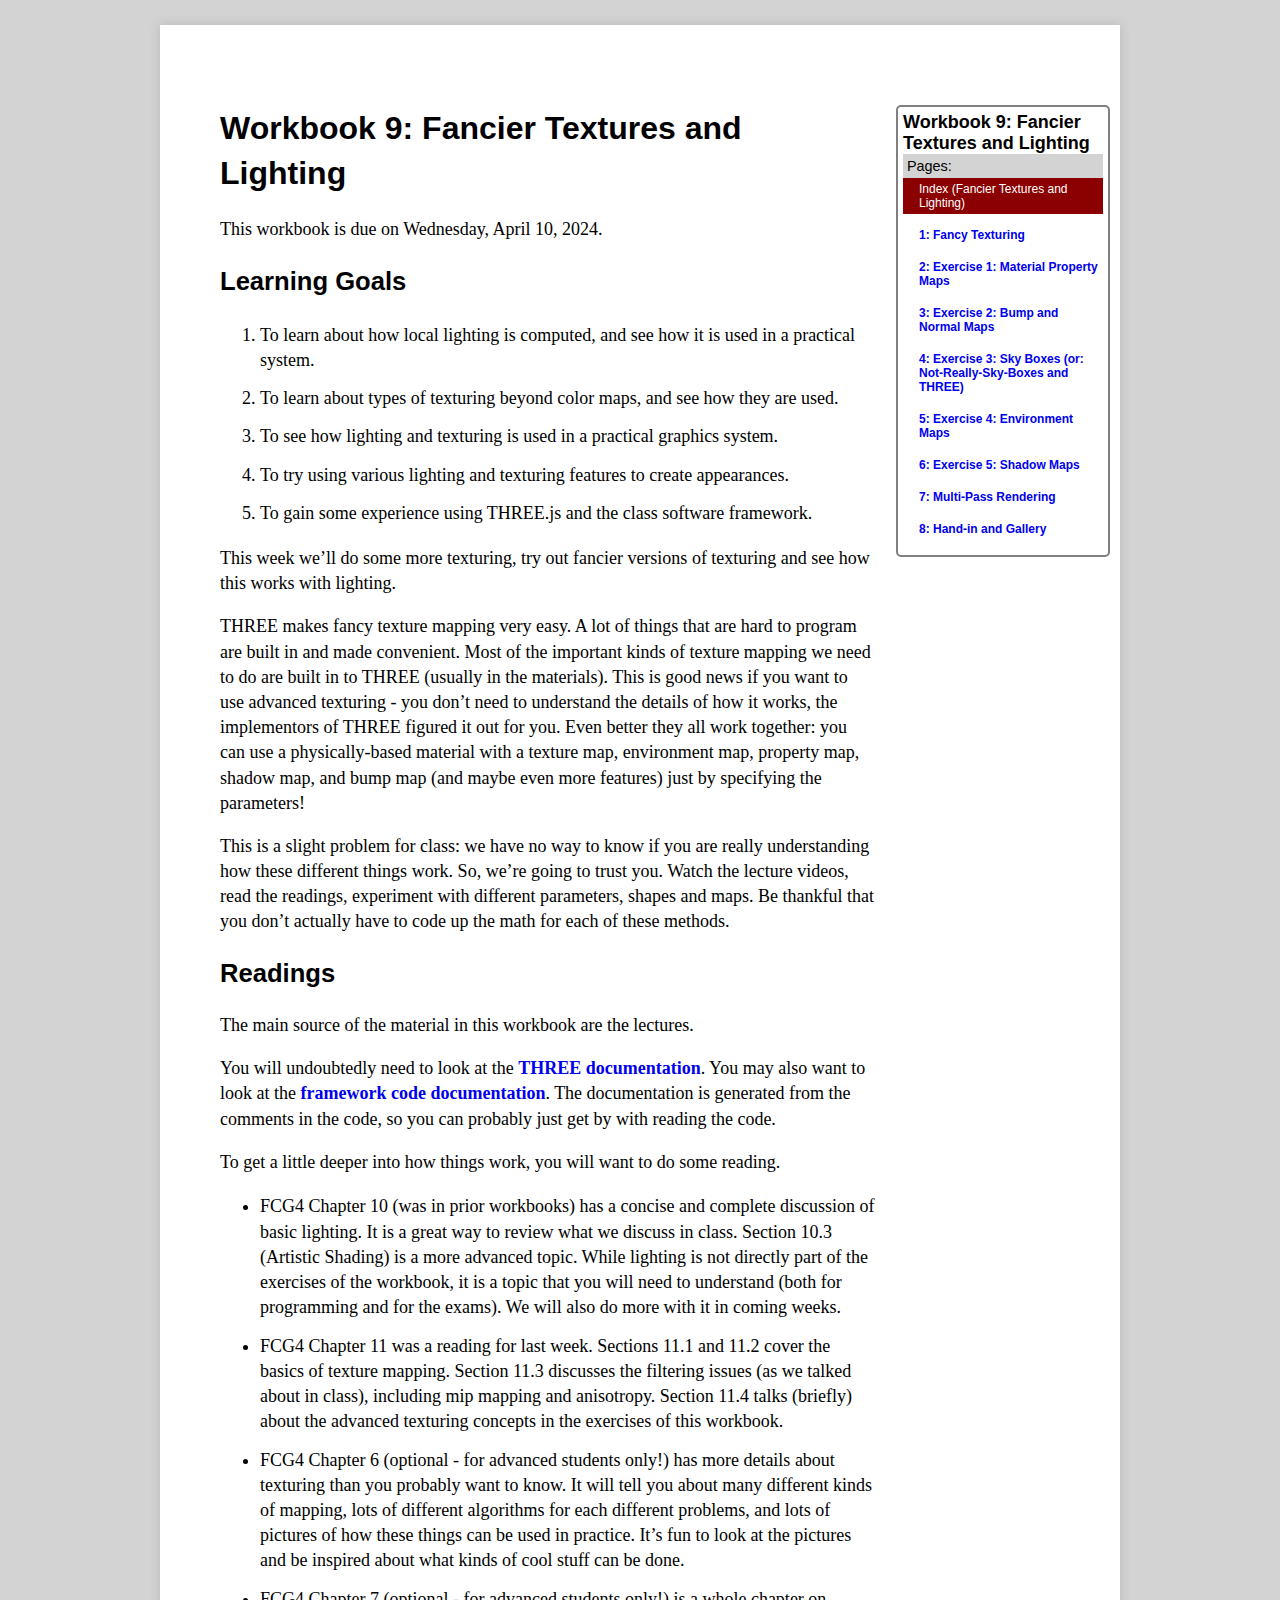
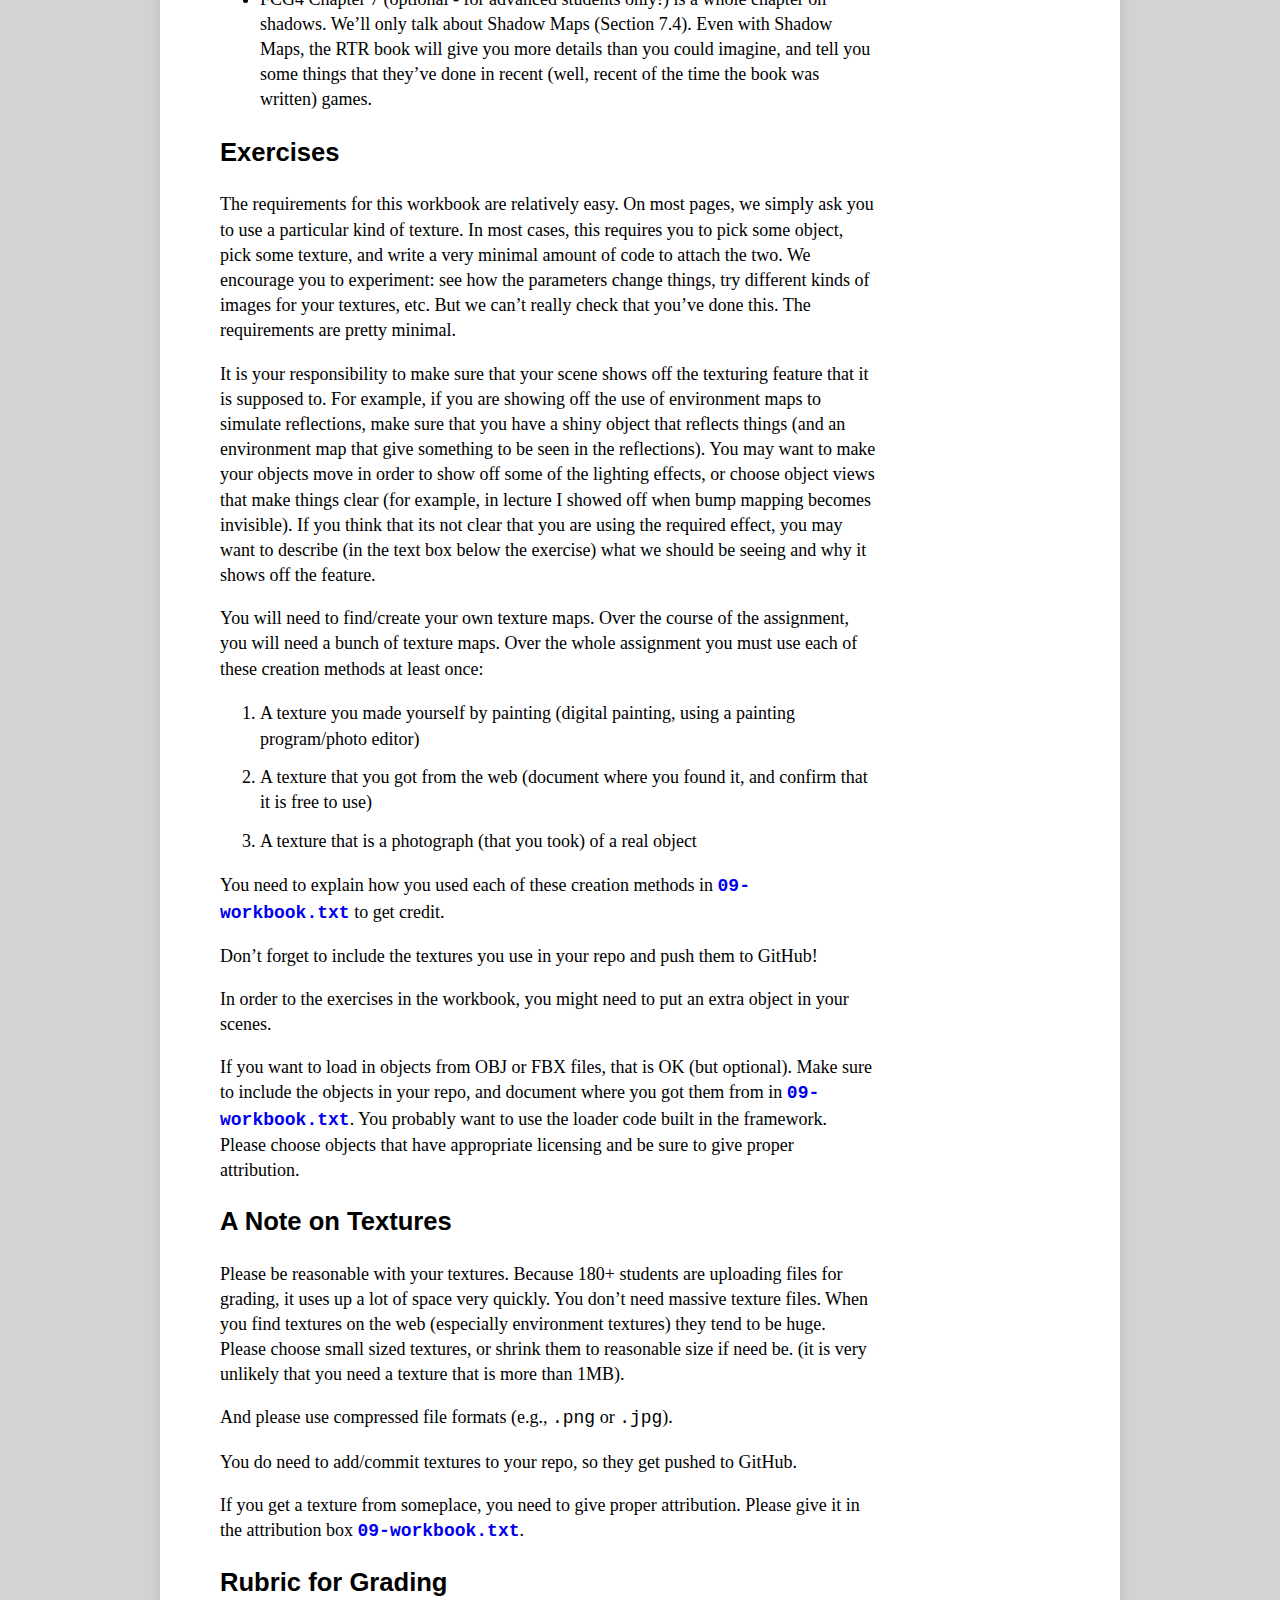
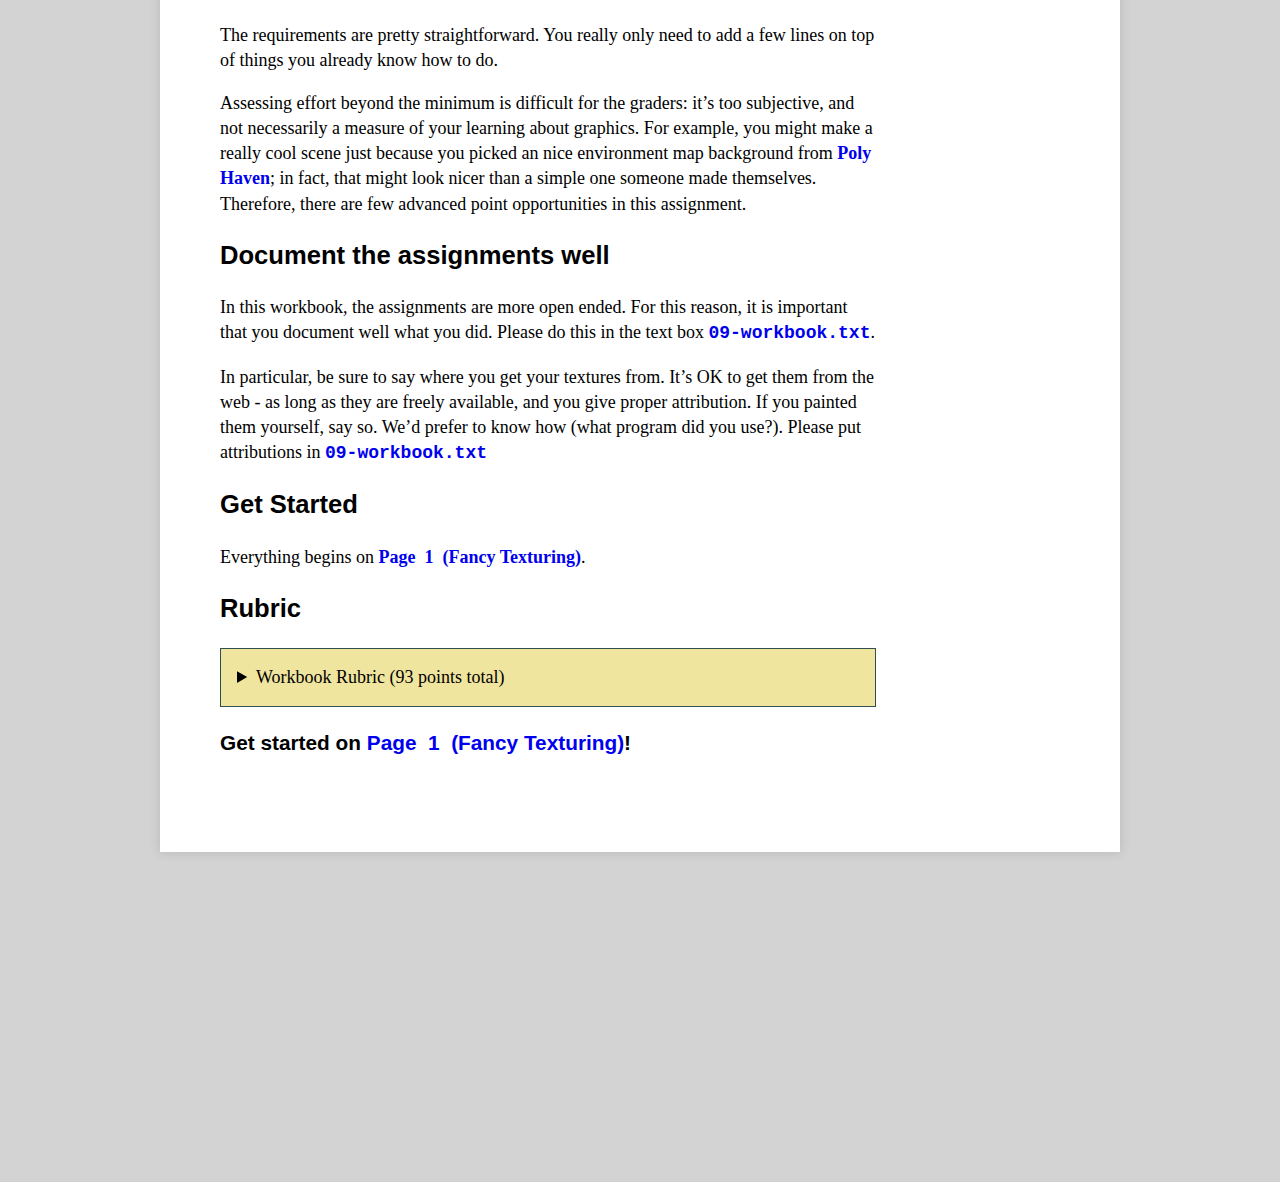
==== index.html @ 1b03b310 "Add files via upload" ====
<!DOCTYPE html>
<html>
    
<!-- CS559 Workbook Pages - page content &copy; 2021, Michael Gleicher -->
<!-- This page is part of a Workbook developed for the 
    CS559 Computer Graphics Class at the University of Wisconsin
    https://graphics.cs.wisc.edu/Courses/559-sp2021/ -->
    <head>
	<meta name="generator" content="Hugo 0.121.1">
        <meta charset="UTF-8">
        <link rel="stylesheet" href="./css/workbook.css">
        <script src="./js/resizeIFrames.js"></script>
    </head>
    <body>
        <div class="container container--outer"><div class="maincolumn">


<main class="main list" role="main">
	<header class="main__header">
		<h1 class="main__title">Workbook 9: Fancier Textures and Lighting</h1>
	</header>
	<div class="content main__content clearfix">
        

        <p>This workbook is due on Wednesday, April 10, 2024.</p>
<h2>Learning Goals</h2>
<ol>
    <li>To learn about how local lighting is computed, and see how it is used in a practical system.</li>
    <li>To learn about types of texturing beyond color maps, and see how they are used.</li>
    <li>To see how lighting and texturing is used in a practical graphics system.</li>
    <li>To try using various lighting and texturing features to create appearances.</li>
    <li>To gain some experience using THREE.js and the class software framework.</li>
</ol>

            <p>This week we&rsquo;ll do some more texturing, try out fancier versions of texturing and see how this works with lighting.</p>
<p>THREE makes fancy texture mapping very easy. A lot of things that are hard to program are built in and made convenient. Most of the important kinds of texture mapping we need to do are built in to THREE (usually in the materials). This is good news if you want to use advanced texturing - you don&rsquo;t need to understand the details of how it works, the implementors of THREE figured it out for you. Even better they all work together: you can use a physically-based material with a texture map, environment map, property map, shadow map, and bump map (and maybe even more features) just by specifying the parameters!</p>
<p>This is a slight problem for class: we have no way to know if you are really understanding how these different things work. So, we&rsquo;re going to trust you. Watch the lecture videos, read the readings, experiment with different parameters, shapes and maps. Be thankful that you don&rsquo;t actually have to code up the math for each of these methods.</p>
<h2 id="readings">Readings</h2>
<p>The main source of the material in this workbook are the lectures.</p>
<p>You will undoubtedly need to look at the <a href="https://threejs.org/docs" target="_blank">THREE documentation</a>. You may also want to look at the <a href="https://cs559.github.io/CS559-Framework23/" target="_blank">framework code documentation</a>. The documentation is generated from the comments in the code, so you can probably just get by with reading the code.</p>
<p>To get a little deeper into how things work, you will want to do some reading.</p>
<ul>
<li>FCG4 Chapter 10 (was in prior workbooks) has a concise and complete discussion of basic lighting. It is a great way to review what we discuss in class. Section 10.3 (Artistic Shading) is a more advanced topic. While lighting is not directly part of the exercises of the workbook, it is a topic that you will need to understand (both for programming and for the exams). We will also do more with it in coming weeks.</li>
<li>FCG4 Chapter 11 was a reading for last week. Sections 11.1 and 11.2 cover the basics of texture mapping. Section 11.3 discusses the filtering issues (as we talked about in class), including mip mapping and anisotropy. Section 11.4 talks (briefly) about the advanced texturing concepts in the exercises of this workbook.</li>
<li>FCG4 Chapter 6 (optional - for advanced students only!) has more details about texturing than you probably want to know. It will tell you about many different kinds of mapping, lots of different algorithms for each different problems, and lots of pictures of how these things can be used in practice. It&rsquo;s fun to look at the pictures and be inspired about what kinds of cool stuff can be done.</li>
<li>FCG4 Chapter 7 (optional - for advanced students only!) is a whole chapter on shadows. We&rsquo;ll only talk about Shadow Maps (Section 7.4). Even with Shadow Maps, the RTR book will give you more details than you could imagine, and tell you some things that they&rsquo;ve done in recent (well, recent of the time the book was written) games.</li>
</ul>
<h2 id="exercises">Exercises</h2>
<p>The requirements for this workbook are relatively easy. On most pages, we simply ask you to use a particular kind of texture. In most cases, this requires you to pick some object, pick some texture, and write a very minimal amount of code to attach the two. We encourage you to experiment: see how the parameters change things, try different kinds of images for your textures, etc. But we can&rsquo;t really check that you&rsquo;ve done this. The requirements are pretty minimal.</p>
<p>It is your responsibility to make sure that your scene shows off the texturing feature that it is supposed to. For example, if you are showing off the use of environment maps to simulate reflections, make sure that you have a shiny object that reflects things (and an environment map that give something to be seen in the reflections). You may want to make your objects move in order to show off some of the lighting effects, or choose object views that make things clear (for example, in lecture I showed off when bump mapping becomes invisible). If you think that its not clear that you are using the required effect, you may want to describe (in the text box below the exercise) what we should be seeing and why it shows off the feature.</p>
<p>You will need to find/create your own texture maps. Over the course of the assignment, you will need a bunch of texture maps. Over the whole assignment you must use each of these creation methods at least once:</p>
<ol>
<li>A texture you made yourself by painting (digital painting, using a painting program/photo editor)</li>
<li>A texture that you got from the web (document where you found it, and confirm that it is free to use)</li>
<li>A texture that is a photograph (that you took) of a real object</li>
</ol>
<p>You need to explain how you used each of these creation methods in 
    <a href="./for_students/09-workbook.txt" class="for_students">09-workbook.txt</a> to get credit.</p>
<p>Don&rsquo;t forget to include the textures you use in your repo and push them to GitHub!</p>
<p>In order to the exercises in the workbook, you might need to put an extra object in your scenes.</p>
<p>If you want to load in objects from OBJ or FBX files, that is OK (but optional). Make sure to include the objects in your repo, and document where you got them from in 
    <a href="./for_students/09-workbook.txt" class="for_students">09-workbook.txt</a>. You probably want to use the loader code built in the framework. Please choose objects that have appropriate licensing and be sure to give proper attribution.</p>
<h2 id="a-note-on-textures">A Note on Textures</h2>
<p>Please be reasonable with your textures. Because 180+ students are uploading files for grading, it uses up a lot of space very quickly. You don&rsquo;t need massive texture files. When you find textures on the web (especially environment textures) they tend to be huge. Please choose small sized textures, or shrink them to reasonable size if need be. (it is very unlikely that you need a texture that is more than 1MB).</p>
<p>And please use compressed file formats (e.g., <code>.png</code> or <code>.jpg</code>).</p>
<p>You do need to add/commit textures to your repo, so they get pushed to GitHub.</p>
<p>If you get a texture from someplace, you need to give proper attribution. Please give it in the attribution box 
    <a href="./for_students/09-workbook.txt" class="for_students">09-workbook.txt</a>.</p>
<h2 id="rubric-for-grading">Rubric for Grading</h2>
<p>The requirements are pretty straightforward. You really only need to add a few lines on top of things you already know how to do.</p>
<p>Assessing effort beyond the minimum is difficult for the graders: it&rsquo;s too subjective, and not necessarily a measure of your learning about graphics. For example, you might make a really cool scene just because you picked an nice environment map background from <a href="https://polyhaven.com/" target="_blank">Poly Haven</a>; in fact, that might look nicer than a simple one someone made themselves. Therefore, there are few advanced point opportunities in this assignment.</p>
<h2 id="document-the-assignments-well">Document the assignments well</h2>
<p>In this workbook, the assignments are more open ended.
For this reason, it is important that you document well what you did.
Please do this in the text box 
    <a href="./for_students/09-workbook.txt" class="for_students">09-workbook.txt</a>.</p>
<p>In particular, be sure to say where you get your textures from. It&rsquo;s OK to get them from the web - as long as they are freely available, and you give proper attribution. If you painted them yourself, say so. We&rsquo;d prefer to know how (what program did you use?). Please put attributions in 
    <a href="./for_students/09-workbook.txt" class="for_students">09-workbook.txt</a></p>
<h2 id="get-started">Get Started</h2>
<p>Everything begins on <a href="./docs/1/">Page &nbsp;1&nbsp; (Fancy Texturing)</a>.</p>

        
        <h2>Rubric</h2>
            
<div class="page-rubric-container">
<details class="page__rubric">
<summary>Workbook Rubric (93 points total)</summary>
<br/>
<div class="page-rubric-grid">
        <div class="page-rubric-grid-header rubric-box-regular">Points (87):</div><div class="page-rubric-grid-box rubric-box-regular"></div>
            <div class="page-rubric-grid-points rubric-box-regular">20 pt</div>
            <div class="page-rubric-grid-desc rubric-box-regular">correct WB9 Canvas Assignment submission</div><div class="page-rubric-grid-box rubric-box-regular"></div>
            <div class="page-rubric-grid-points rubric-box-regular">20 pt</div>
            <div class="page-rubric-grid-desc rubric-box-regular">correct WB9G Canvas Assignment submission on time</div><div class="page-rubric-grid-box rubric-box-regular"></div>
            <div class="page-rubric-grid-points rubric-box-regular">2 pt</div>
            <div class="page-rubric-grid-desc rubric-box-regular">(at least one) texture you made by painting (described in the readme)</div><div class="page-rubric-grid-box rubric-box-regular"></div>
            <div class="page-rubric-grid-points rubric-box-regular">2 pt</div>
            <div class="page-rubric-grid-desc rubric-box-regular">(at least one) texture you found on the web (described in readme with proper attribution)</div><div class="page-rubric-grid-box rubric-box-regular"></div>
            <div class="page-rubric-grid-points rubric-box-regular">2 pt</div>
            <div class="page-rubric-grid-desc rubric-box-regular">(at least one) a texture you made by taking a picture (described in the readme)</div><div class="page-rubric-grid-box rubric-box-regular">Box 09-01-01</div>
            <div class="page-rubric-grid-points rubric-box-regular">3 pt</div>
            <div class="page-rubric-grid-desc rubric-box-regular">identifyable as a real object</div><div class="page-rubric-grid-box rubric-box-regular">Box 09-01-01</div>
            <div class="page-rubric-grid-points rubric-box-regular">3 pt</div>
            <div class="page-rubric-grid-desc rubric-box-regular">texture makes it look like a real object</div><div class="page-rubric-grid-box rubric-box-regular">Box 09-02-01</div>
            <div class="page-rubric-grid-points rubric-box-regular">2 pt</div>
            <div class="page-rubric-grid-desc rubric-box-regular">an appropriate scene (objects, lighting, …)</div><div class="page-rubric-grid-box rubric-box-regular">Box 09-02-01</div>
            <div class="page-rubric-grid-points rubric-box-regular">2 pt</div>
            <div class="page-rubric-grid-desc rubric-box-regular">clear use of mat prop map</div><div class="page-rubric-grid-box rubric-box-regular">Box 09-02-01</div>
            <div class="page-rubric-grid-points rubric-box-regular">2 pt</div>
            <div class="page-rubric-grid-desc rubric-box-regular">material map use explained</div><div class="page-rubric-grid-box rubric-box-regular">Box 09-03-01</div>
            <div class="page-rubric-grid-points rubric-box-regular">1 pt</div>
            <div class="page-rubric-grid-desc rubric-box-regular">appropriate scene (objects and lighting)</div><div class="page-rubric-grid-box rubric-box-regular">Box 09-03-01</div>
            <div class="page-rubric-grid-points rubric-box-regular">1 pt</div>
            <div class="page-rubric-grid-desc rubric-box-regular">bump map object looks “bump mappy”</div><div class="page-rubric-grid-box rubric-box-regular">Box 09-03-01</div>
            <div class="page-rubric-grid-points rubric-box-regular">1 pt</div>
            <div class="page-rubric-grid-desc rubric-box-regular">confirm bump map is a bump map (1 channel)</div><div class="page-rubric-grid-box rubric-box-regular">Box 09-03-01</div>
            <div class="page-rubric-grid-points rubric-box-regular">1 pt</div>
            <div class="page-rubric-grid-desc rubric-box-regular">normal map object looks “normal mappy”</div><div class="page-rubric-grid-box rubric-box-regular">Box 09-03-01</div>
            <div class="page-rubric-grid-points rubric-box-regular">1 pt</div>
            <div class="page-rubric-grid-desc rubric-box-regular">confirm normal map is a normal map (3 channels)</div><div class="page-rubric-grid-box rubric-box-regular">Box 09-03-01</div>
            <div class="page-rubric-grid-points rubric-box-regular">1 pt</div>
            <div class="page-rubric-grid-desc rubric-box-regular">explaination of how we can see the effects</div><div class="page-rubric-grid-box rubric-box-regular">Box 09-04-01</div>
            <div class="page-rubric-grid-points rubric-box-regular">3 pt</div>
            <div class="page-rubric-grid-desc rubric-box-regular">both 4-1 and 4-2 look like a skybox</div><div class="page-rubric-grid-box rubric-box-regular">Box 09-04-01</div>
            <div class="page-rubric-grid-points rubric-box-regular">2 pt</div>
            <div class="page-rubric-grid-desc rubric-box-regular">4-1 is a fake sky box (get close to edge)</div><div class="page-rubric-grid-box rubric-box-regular">Box 09-05-01</div>
            <div class="page-rubric-grid-points rubric-box-regular">3 pt</div>
            <div class="page-rubric-grid-desc rubric-box-regular">there is a reflective object in the scene that shows the environment map</div><div class="page-rubric-grid-box rubric-box-regular">Box 09-05-01</div>
            <div class="page-rubric-grid-points rubric-box-regular">1 pt</div>
            <div class="page-rubric-grid-desc rubric-box-regular">environment map matches environment</div><div class="page-rubric-grid-box rubric-box-regular">Box 09-05-01</div>
            <div class="page-rubric-grid-points rubric-box-regular">2 pt</div>
            <div class="page-rubric-grid-desc rubric-box-regular">explanation of why env map is appropriate</div><div class="page-rubric-grid-box rubric-box-regular">Box 09-06-01</div>
            <div class="page-rubric-grid-points rubric-box-regular">3 pt</div>
            <div class="page-rubric-grid-desc rubric-box-regular">there are shadows</div><div class="page-rubric-grid-box rubric-box-regular">Box 09-06-01</div>
            <div class="page-rubric-grid-points rubric-box-regular">2 pt</div>
            <div class="page-rubric-grid-desc rubric-box-regular">there are shadows of one object onto another object</div><div class="page-rubric-grid-box rubric-box-regular">Box 09-07-01</div>
            <div class="page-rubric-grid-points rubric-box-regular">2 pt</div>
            <div class="page-rubric-grid-desc rubric-box-regular">there is an object reflecting the environment (checks for code using current framework)</div><div class="page-rubric-grid-box rubric-box-regular">Box 09-07-01</div>
            <div class="page-rubric-grid-points rubric-box-regular">2 pt</div>
            <div class="page-rubric-grid-desc rubric-box-regular">the reflections show the scene (not just the background)</div><div class="page-rubric-grid-box rubric-box-regular">Box 09-07-01</div>
            <div class="page-rubric-grid-points rubric-box-regular">2 pt</div>
            <div class="page-rubric-grid-desc rubric-box-regular">you can see moving objects in the reflection</div><div class="page-rubric-grid-box rubric-box-regular">Box 09-07-01</div>
            <div class="page-rubric-grid-points rubric-box-regular">1 pt</div>
            <div class="page-rubric-grid-desc rubric-box-regular">not the same as the example (checks for code using current framework)</div>
    <div class="page-rubric-grid-header rubric-box-bonus">Advanced points (6):</div><div class="page-rubric-grid-box rubric-box-bonus">Box 09-03-01</div>
            <div class="page-rubric-grid-points rubric-box-bonus">1 pt</div>
            <div class="page-rubric-grid-desc rubric-box-bonus">combine bump/normal with color map, with explanation</div><div class="page-rubric-grid-box rubric-box-bonus">Box 09-05-01</div>
            <div class="page-rubric-grid-points rubric-box-bonus">2 pt</div>
            <div class="page-rubric-grid-desc rubric-box-bonus">combine env map with other map types and explain</div><div class="page-rubric-grid-box rubric-box-bonus">Box 09-07-01</div>
            <div class="page-rubric-grid-points rubric-box-bonus">3 pt</div>
            <div class="page-rubric-grid-desc rubric-box-bonus">video screen showing what a camera moving in the scene sees</div></div>
</details>
</div>
        
        
        
        <h3 class="get__started">Get started on 
            <a href="./docs/1/">Page &nbsp;1&nbsp; (Fancy Texturing)</a>!</h3>
        
	</div>
</main>

                </div>
                <div class="sidebar">
<h2 class="Side_Title">Workbook 9: Fancier Textures and Lighting</h2>
<p class="Side__Note">Pages:</p>
<ul class="Side__List">
    <li class="Side__Item Side__Selected">Index (Fancier Textures and Lighting) </li>
        <li class="Side__Item Side__Unselected"> <a href="./docs/1/">1: Fancy Texturing </a></li>
        <li class="Side__Item Side__Unselected"> <a href="./docs/2/">2: Exercise 1: Material Property Maps </a></li>
        <li class="Side__Item Side__Unselected"> <a href="./docs/3/">3: Exercise 2: Bump and Normal Maps </a></li>
        <li class="Side__Item Side__Unselected"> <a href="./docs/4/">4: Exercise 3: Sky Boxes (or: Not-Really-Sky-Boxes and THREE) </a></li>
        <li class="Side__Item Side__Unselected"> <a href="./docs/5/">5: Exercise 4: Environment Maps </a></li>
        <li class="Side__Item Side__Unselected"> <a href="./docs/6/">6: Exercise 5: Shadow Maps </a></li>
        <li class="Side__Item Side__Unselected"> <a href="./docs/7/">7: Multi-Pass Rendering </a></li>
        <li class="Side__Item Side__Unselected"> <a href="./docs/8/">8: Hand-in and Gallery </a></li>
</ul>
</div>
</div>
    </body>
</html>
---- css/workbook.css ----
/** choose san-serif or serif for the "main font" **/
/* global setting - everything gets some defaults */
html {
  font-family: Cambria, Georgia, serif;
  background: lightgray; }

/* make the body */
body {
  padding-bottom: 33vh; }

h1, h2, h3, h4, h5, h6 {
  font-family: Calibri, Helvetica, sans-serif; }

/* the div surrounding the body parts - float the sidebar next to the content*/
.container {
  background: white;
  position: relative;
  width: 100%;
  max-width: 960px;
  min-width: 600px;
  padding-bottom: 4rem;
  margin: 25px auto;
  box-shadow: 0 0 10px rgba(50, 50, 50, 0.17);
  display: flex;
  flex-wrap: wrap-reverse;
  align-items: flex-end; }

/* this is the main body text */
.maincolumn {
  flex-grow: 1;
  flex-shrink: 1;
  flex-basis: 600px;
  margin: 10px;
  margin-left: 60px;
  margin-top: 60px;
  font-size: 1.125rem;
  line-height: 1.4;
  min-width: 0; }
  .maincolumn li {
    padding-top: .1rem;
    padding-bottom: .1rem; }
  .maincolumn li.rubric_item {
    padding-top: 0rem;
    padding-bottom: 0;
    font-size: 1rem;
    line-height: 1.2; }
  .maincolumn h1 {
    font-size: 2rem; }
  .maincolumn h2 {
    font-size: 1.6rem; }
  .maincolumn h3 {
    font-size: 1.3rem; }
  .maincolumn h4 {
    font-size: 1.125rem; }
  .maincolumn h5 {
    font-size: 1.125rem; }
  .maincolumn h6 {
    font-size: 1.125rem; }

.sidebar {
  border: 2px grey solid;
  border-radius: 5px;
  flex-grow: 0;
  flex-shrink: 0;
  flex-basis: 200px;
  margin: 10px;
  margin-top: 80px;
  padding: 5px;
  font-size: .75rem;
  font-family: "Helvetica Narrow", sans-serif; }

/* make the sidebar menu bulletless */
.Side__List {
  margin: 0;
  list-style-type: none;
  padding-left: 0; }

.Side__Item {
  margin-left: 0;
  padding: 4px 4px 4px 1rem; }

.Side__Item a {
  text-decoration: none; }

.Side__Selected {
  background-color: darkred;
  color: white; }

/* make the notes on the side look better */
.Side__Note {
  margin-block-start: 0;
  margin-block-end: 0;
  background-color: lightgrey;
  font-size: 120%;
  padding: 4px 4px 4px; }

.sidebar h2 {
  margin: 0; }

/* in general, underlined links look terrible, so avoid them */
a:link {
  text-decoration: none;
  font-weight: 700; }

a:hover {
  color: darkred; }

/* make the "for students" links look better 
   (avoid underlines since they usually have dots in them
   */
.for_students {
  text-decoration: none;
  font-weight: 700;
  font-family: monospace; }

/* when we want 2 column side by side things for comparison */
.leftright {
  display: flex;
  flex-direction: row; }
  .leftright .left {
    width: 50%;
    margin-right: 5px; }

.right {
  width: 50%;
  margin-left: 5px; }

.highlight pre, .highlight code {
  font-size: 1rem;
  font-family: consolas, monaco, monospace;
  overflow: scroll; }

/************************************************************************/
/* Making the exercises look right... */
/** We always like to put borders around Canvas and SVG */
canvas {
  border: 2px solid black; }

svg {
  border: 2px solid black; }

/** put each example into a box */
.examplebox {
  border: 2px solid black;
  border-radius: 10px;
  padding: 0px 10px 0px 10px;
  margin: 15px 5px 15px 5px; }

/** make the summaries a little different */
.sumbox {
  border: 2px solid black;
  border-radius: 10px;
  padding: 0px 10px 0px 10px;
  margin: 15px 5px 15px 5px; }

/** simple box for text */
.simplebox {
  border: 2px solid black;
  padding: 5px 5px 5px 5px;
  margin: 5px 5px 5px 5px;
  width: 500px; }

.halfbox {
  border: 2px solid black;
  padding: 5px 5px 5px 5px;
  margin: 5px 5px 5px 5px;
  width: 45%; }

/** a warning box */
.warnbox {
  border: 2px solid darkgoldenrod;
  background-color: #F0E59f;
  padding: 10px;
  margin: 10px;
  width: 80%; }

/** basic button style so things aren't too ugly */
/* for playing with the buttons */
.basicbutton {
  width: 100px;
  height: 30px;
  border-radius: 5px;
  border: 2px solid black;
  margin: 8px;
  background-color: lightgrey; }

.basicbutton:hover {
  border: 4px solid black; }

.basicbutton:active {
  color: white;
  background-color: darkgray; }

/** very plain tables */
table {
  border-collapse: collapse; }

table, th, td {
  border: 1px solid black; }

th, td {
  padding: 3px; }

li {
  margin-bottom: 10px; }

/*********************************************/
/* stuff for expand (adapted from book) */
.book-expand {
  margin-top: 1rem;
  margin-bottom: 1rem;
  border: 1px solid #e9ecef;
  border-radius: 0.15rem;
  overflow: hidden; }
  .book-expand .book-expand-head {
    background: #f8f9fa;
    padding: 0.5rem 1rem;
    cursor: pointer; }
  .book-expand .book-expand-content {
    display: none;
    padding: 1rem; }
  .book-expand input[type="checkbox"]:checked + .book-expand-content {
    display: block; }

.expand__button {
  color: darkred;
  font-style: italic; }

.dimbox {
  background-color: #ffd;
  border: 1px solid #bbd;
  margin: 10pt;
  padding: 6pt; }

.workbook-todo {
  display: grid;
  grid-template-columns: auto 1fr;
  padding: 1rem;
  background-color: #f9d;
  margin-bottom: 1rem;
  font-size: 120%;
  font-family: 'Courier New', Courier, monospace; }

.workbook-todo > strong, .workbook-todo > div {
  display: inline-block; }

.workbook-future {
  display: grid;
  grid-template-columns: auto 1fr;
  padding: 1rem;
  background-color: #9fd;
  margin-bottom: 1rem;
  font-size: 120%;
  font-family: 'Courier New', Courier, monospace; }

.workbook-future > strong, .workbook-future > div {
  display: inline-block; }

.page-rubric-container {
  margin: 1rem 0rem 1rem 0rem;
  padding: 1rem;
  border: 1px solid darkslategray;
  background-color: #F0E59f; }

.page-rubric-grid {
  border: 1px solid darkslategray;
  display: grid;
  grid-template-columns: auto auto 1fr; }

.page-rubric-grid div {
  border: 1px solid darkslategray; }

.page-rubric-grid-header {
  padding-top: 0.5rem;
  grid-column: 1 / span 3;
  padding: 0.5rem 0.5rem 0.5rem 0.5rem;
  font-weight: 600; }

.page-rubric-grid-box {
  grid-column: 1;
  padding: 0.25rem 0.5rem 0.25rem 1.5rem;
  text-align: left; }

.page-rubric-grid-points {
  grid-column: 2;
  padding: 0.25rem 0.5rem 0.25rem 0.5rem;
  text-align: center; }

.page-rubric-grid-desc {
  grid-column: 3;
  padding: 0.25rem 0.5rem 0.25rem 0.5rem; }

.rubric-box-regular {
  background-color: #f0f0f0; }

.rubric-box-bonus {
  background-color: #e7ffff; }

.multifigure {
  display: flex;
  flex-wrap: wrap;
  justify-content: center; }

.multifigure > figure {
  margin: 1rem; }

.includebox {
  overflow: hidden;
  border: 2px solid gray;
  border-radius: 5px; }

.expandbox {
  border-radius: 5px;
  background-color: #bbd;
  border: 2px solid black;
  padding: 5px; }
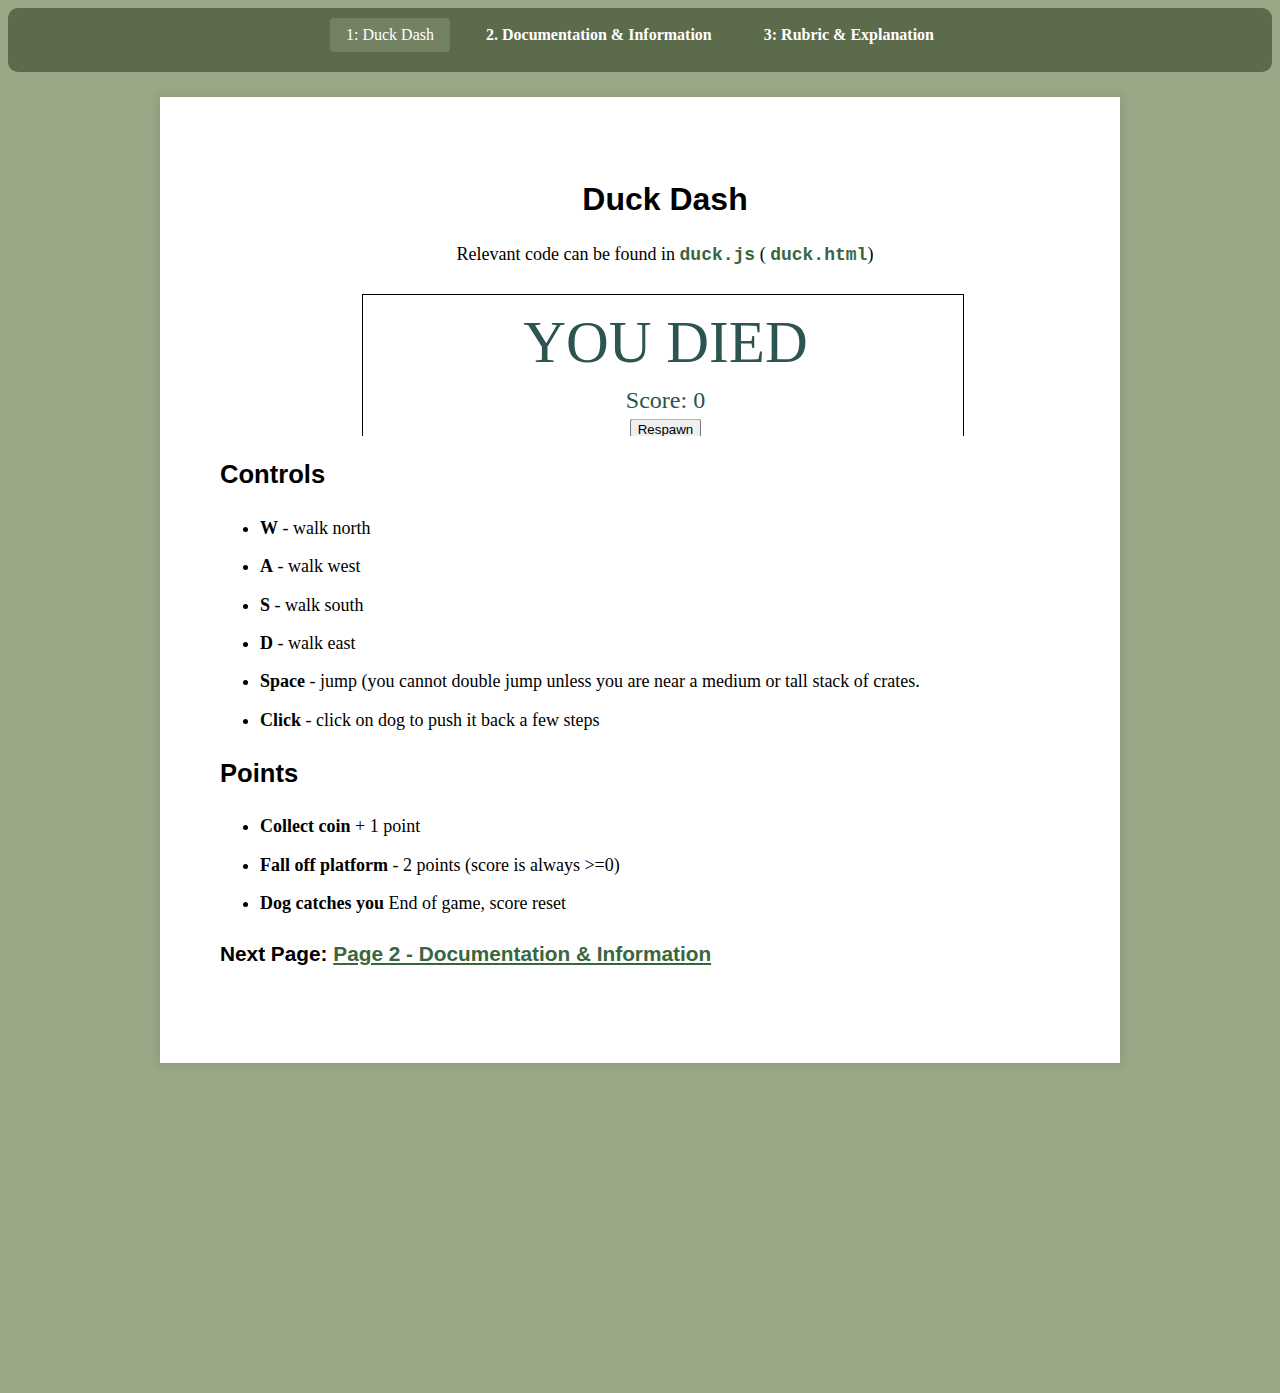
==== commit 1a682fab: "updated css styles & js files accordingly" ====
--- a/index.html
+++ b/index.html
@@ -1,181 +1,71 @@
 <!DOCTYPE html>
 <html>
-    
+
 <!-- CS559 Workbook Pages - page content &copy; 2021, Michael Gleicher -->
 <!-- This page is part of a Workbook developed for the 
     CS559 Computer Graphics Class at the University of Wisconsin
     https://graphics.cs.wisc.edu/Courses/559-sp2021/ -->
-    <head>
-	<meta name="generator" content="Hugo 0.121.1">
-        <meta charset="UTF-8">
-        <link rel="stylesheet" href="./css/workbook.css">
-        <script src="./js/resizeIFrames.js"></script>
-    </head>
-    <body>
-        <div class="container container--outer"><div class="maincolumn">
+
+<head>
+    <meta charset="UTF-8">
+    <link rel="stylesheet" href="./css/workbook.css">
+    <script src="./js/resizeIFrames.js"></script>
+</head>
+
+<body>
+    <header class="top-nav">
+        <nav class="top-nav__menu">
+            <ul class="top-nav__list">
+                <li class="top-nav__item top-nav__selected">1: Duck Dash</li>
+                <li class="top-nav__item top-nav__unselected"><a href="../../docs/2/">2. Documentation & Information</a>
+                </li>
+                <li class="top-nav__item top-nav__unselected"><a href="../../docs/3/">3: Rubric & Explanation</a></li>
+            </ul>
+        </nav>
+    </header>
+    <div class="container container--outer">
+
+        <div class="maincolumn">
+            <main class="main" role="main">
+                <article class="post">
+                    <header class="post__header">
+                        <h1 class="post__title">Duck Dash</h1>
+                    </header>
 
 
-<main class="main list" role="main">
-	<header class="main__header">
-		<h1 class="main__title">Workbook 9: Fancier Textures and Lighting</h1>
-	</header>
-	<div class="content main__content clearfix">
-        
+                    <div class="content post__content clearfix">
+                        <p style="text-align: center">Relevant code can be found in
+                            <a href="../../assets/duck.js" class="for_students">duck.js</a> (
+                            <a href="../../assets/duck.html" class="for_students">duck.html</a>)
+                        </p>
+                        <iframe title="duck" src="../../assets/duck.html" class="includebox includebox-standard"
+                            width="70%" height="70%" scrolling="no" frameborder="0"></iframe>
 
-        <p>This workbook is due on Wednesday, April 10, 2024.</p>
-<h2>Learning Goals</h2>
-<ol>
-    <li>To learn about how local lighting is computed, and see how it is used in a practical system.</li>
-    <li>To learn about types of texturing beyond color maps, and see how they are used.</li>
-    <li>To see how lighting and texturing is used in a practical graphics system.</li>
-    <li>To try using various lighting and texturing features to create appearances.</li>
-    <li>To gain some experience using THREE.js and the class software framework.</li>
-</ol>
+                        <h2>Controls </h2>
+                        <ul>
+                            <li><strong>W</strong> - walk north</li>
+                            <li><strong>A</strong> - walk west</li>
+                            <li><strong>S</strong> - walk south</li>
+                            <li><strong>D</strong> - walk east</li>
+                            <li><strong>Space</strong> - jump (you cannot double jump unless you are near a medium or
+                                tall stack of crates.</li>
+                            <li><strong>Click</strong> - click on dog to push it back a few steps</li>
+                        </ul>
+                        <h2>Points </h2>
+                        <ul>
+                            <li><strong>Collect coin</strong> + 1 point</li>
+                            <li><strong>Fall off platform</strong> - 2 points (score is always >=0)</li>
+                            <li><strong>Dog catches you</strong> End of game, score reset</li>
+                        </ul>
+                        <h3 class="get__started">Next Page:
+                            <a href="./docs/2/">Page 2 - Documentation & Information</a>
+                        </h3>
+                    </div>
+                </article>
+            </main>
 
-            <p>This week we&rsquo;ll do some more texturing, try out fancier versions of texturing and see how this works with lighting.</p>
-<p>THREE makes fancy texture mapping very easy. A lot of things that are hard to program are built in and made convenient. Most of the important kinds of texture mapping we need to do are built in to THREE (usually in the materials). This is good news if you want to use advanced texturing - you don&rsquo;t need to understand the details of how it works, the implementors of THREE figured it out for you. Even better they all work together: you can use a physically-based material with a texture map, environment map, property map, shadow map, and bump map (and maybe even more features) just by specifying the parameters!</p>
-<p>This is a slight problem for class: we have no way to know if you are really understanding how these different things work. So, we&rsquo;re going to trust you. Watch the lecture videos, read the readings, experiment with different parameters, shapes and maps. Be thankful that you don&rsquo;t actually have to code up the math for each of these methods.</p>
-<h2 id="readings">Readings</h2>
-<p>The main source of the material in this workbook are the lectures.</p>
-<p>You will undoubtedly need to look at the <a href="https://threejs.org/docs" target="_blank">THREE documentation</a>. You may also want to look at the <a href="https://cs559.github.io/CS559-Framework23/" target="_blank">framework code documentation</a>. The documentation is generated from the comments in the code, so you can probably just get by with reading the code.</p>
-<p>To get a little deeper into how things work, you will want to do some reading.</p>
-<ul>
-<li>FCG4 Chapter 10 (was in prior workbooks) has a concise and complete discussion of basic lighting. It is a great way to review what we discuss in class. Section 10.3 (Artistic Shading) is a more advanced topic. While lighting is not directly part of the exercises of the workbook, it is a topic that you will need to understand (both for programming and for the exams). We will also do more with it in coming weeks.</li>
-<li>FCG4 Chapter 11 was a reading for last week. Sections 11.1 and 11.2 cover the basics of texture mapping. Section 11.3 discusses the filtering issues (as we talked about in class), including mip mapping and anisotropy. Section 11.4 talks (briefly) about the advanced texturing concepts in the exercises of this workbook.</li>
-<li>FCG4 Chapter 6 (optional - for advanced students only!) has more details about texturing than you probably want to know. It will tell you about many different kinds of mapping, lots of different algorithms for each different problems, and lots of pictures of how these things can be used in practice. It&rsquo;s fun to look at the pictures and be inspired about what kinds of cool stuff can be done.</li>
-<li>FCG4 Chapter 7 (optional - for advanced students only!) is a whole chapter on shadows. We&rsquo;ll only talk about Shadow Maps (Section 7.4). Even with Shadow Maps, the RTR book will give you more details than you could imagine, and tell you some things that they&rsquo;ve done in recent (well, recent of the time the book was written) games.</li>
-</ul>
-<h2 id="exercises">Exercises</h2>
-<p>The requirements for this workbook are relatively easy. On most pages, we simply ask you to use a particular kind of texture. In most cases, this requires you to pick some object, pick some texture, and write a very minimal amount of code to attach the two. We encourage you to experiment: see how the parameters change things, try different kinds of images for your textures, etc. But we can&rsquo;t really check that you&rsquo;ve done this. The requirements are pretty minimal.</p>
-<p>It is your responsibility to make sure that your scene shows off the texturing feature that it is supposed to. For example, if you are showing off the use of environment maps to simulate reflections, make sure that you have a shiny object that reflects things (and an environment map that give something to be seen in the reflections). You may want to make your objects move in order to show off some of the lighting effects, or choose object views that make things clear (for example, in lecture I showed off when bump mapping becomes invisible). If you think that its not clear that you are using the required effect, you may want to describe (in the text box below the exercise) what we should be seeing and why it shows off the feature.</p>
-<p>You will need to find/create your own texture maps. Over the course of the assignment, you will need a bunch of texture maps. Over the whole assignment you must use each of these creation methods at least once:</p>
-<ol>
-<li>A texture you made yourself by painting (digital painting, using a painting program/photo editor)</li>
-<li>A texture that you got from the web (document where you found it, and confirm that it is free to use)</li>
-<li>A texture that is a photograph (that you took) of a real object</li>
-</ol>
-<p>You need to explain how you used each of these creation methods in 
-    <a href="./for_students/09-workbook.txt" class="for_students">09-workbook.txt</a> to get credit.</p>
-<p>Don&rsquo;t forget to include the textures you use in your repo and push them to GitHub!</p>
-<p>In order to the exercises in the workbook, you might need to put an extra object in your scenes.</p>
-<p>If you want to load in objects from OBJ or FBX files, that is OK (but optional). Make sure to include the objects in your repo, and document where you got them from in 
-    <a href="./for_students/09-workbook.txt" class="for_students">09-workbook.txt</a>. You probably want to use the loader code built in the framework. Please choose objects that have appropriate licensing and be sure to give proper attribution.</p>
-<h2 id="a-note-on-textures">A Note on Textures</h2>
-<p>Please be reasonable with your textures. Because 180+ students are uploading files for grading, it uses up a lot of space very quickly. You don&rsquo;t need massive texture files. When you find textures on the web (especially environment textures) they tend to be huge. Please choose small sized textures, or shrink them to reasonable size if need be. (it is very unlikely that you need a texture that is more than 1MB).</p>
-<p>And please use compressed file formats (e.g., <code>.png</code> or <code>.jpg</code>).</p>
-<p>You do need to add/commit textures to your repo, so they get pushed to GitHub.</p>
-<p>If you get a texture from someplace, you need to give proper attribution. Please give it in the attribution box 
-    <a href="./for_students/09-workbook.txt" class="for_students">09-workbook.txt</a>.</p>
-<h2 id="rubric-for-grading">Rubric for Grading</h2>
-<p>The requirements are pretty straightforward. You really only need to add a few lines on top of things you already know how to do.</p>
-<p>Assessing effort beyond the minimum is difficult for the graders: it&rsquo;s too subjective, and not necessarily a measure of your learning about graphics. For example, you might make a really cool scene just because you picked an nice environment map background from <a href="https://polyhaven.com/" target="_blank">Poly Haven</a>; in fact, that might look nicer than a simple one someone made themselves. Therefore, there are few advanced point opportunities in this assignment.</p>
-<h2 id="document-the-assignments-well">Document the assignments well</h2>
-<p>In this workbook, the assignments are more open ended.
-For this reason, it is important that you document well what you did.
-Please do this in the text box 
-    <a href="./for_students/09-workbook.txt" class="for_students">09-workbook.txt</a>.</p>
-<p>In particular, be sure to say where you get your textures from. It&rsquo;s OK to get them from the web - as long as they are freely available, and you give proper attribution. If you painted them yourself, say so. We&rsquo;d prefer to know how (what program did you use?). Please put attributions in 
-    <a href="./for_students/09-workbook.txt" class="for_students">09-workbook.txt</a></p>
-<h2 id="get-started">Get Started</h2>
-<p>Everything begins on <a href="./docs/1/">Page &nbsp;1&nbsp; (Fancy Texturing)</a>.</p>
+        </div>
+    </div>
+</body>
 
-        
-        <h2>Rubric</h2>
-            
-<div class="page-rubric-container">
-<details class="page__rubric">
-<summary>Workbook Rubric (93 points total)</summary>
-<br/>
-<div class="page-rubric-grid">
-        <div class="page-rubric-grid-header rubric-box-regular">Points (87):</div><div class="page-rubric-grid-box rubric-box-regular"></div>
-            <div class="page-rubric-grid-points rubric-box-regular">20 pt</div>
-            <div class="page-rubric-grid-desc rubric-box-regular">correct WB9 Canvas Assignment submission</div><div class="page-rubric-grid-box rubric-box-regular"></div>
-            <div class="page-rubric-grid-points rubric-box-regular">20 pt</div>
-            <div class="page-rubric-grid-desc rubric-box-regular">correct WB9G Canvas Assignment submission on time</div><div class="page-rubric-grid-box rubric-box-regular"></div>
-            <div class="page-rubric-grid-points rubric-box-regular">2 pt</div>
-            <div class="page-rubric-grid-desc rubric-box-regular">(at least one) texture you made by painting (described in the readme)</div><div class="page-rubric-grid-box rubric-box-regular"></div>
-            <div class="page-rubric-grid-points rubric-box-regular">2 pt</div>
-            <div class="page-rubric-grid-desc rubric-box-regular">(at least one) texture you found on the web (described in readme with proper attribution)</div><div class="page-rubric-grid-box rubric-box-regular"></div>
-            <div class="page-rubric-grid-points rubric-box-regular">2 pt</div>
-            <div class="page-rubric-grid-desc rubric-box-regular">(at least one) a texture you made by taking a picture (described in the readme)</div><div class="page-rubric-grid-box rubric-box-regular">Box 09-01-01</div>
-            <div class="page-rubric-grid-points rubric-box-regular">3 pt</div>
-            <div class="page-rubric-grid-desc rubric-box-regular">identifyable as a real object</div><div class="page-rubric-grid-box rubric-box-regular">Box 09-01-01</div>
-            <div class="page-rubric-grid-points rubric-box-regular">3 pt</div>
-            <div class="page-rubric-grid-desc rubric-box-regular">texture makes it look like a real object</div><div class="page-rubric-grid-box rubric-box-regular">Box 09-02-01</div>
-            <div class="page-rubric-grid-points rubric-box-regular">2 pt</div>
-            <div class="page-rubric-grid-desc rubric-box-regular">an appropriate scene (objects, lighting, …)</div><div class="page-rubric-grid-box rubric-box-regular">Box 09-02-01</div>
-            <div class="page-rubric-grid-points rubric-box-regular">2 pt</div>
-            <div class="page-rubric-grid-desc rubric-box-regular">clear use of mat prop map</div><div class="page-rubric-grid-box rubric-box-regular">Box 09-02-01</div>
-            <div class="page-rubric-grid-points rubric-box-regular">2 pt</div>
-            <div class="page-rubric-grid-desc rubric-box-regular">material map use explained</div><div class="page-rubric-grid-box rubric-box-regular">Box 09-03-01</div>
-            <div class="page-rubric-grid-points rubric-box-regular">1 pt</div>
-            <div class="page-rubric-grid-desc rubric-box-regular">appropriate scene (objects and lighting)</div><div class="page-rubric-grid-box rubric-box-regular">Box 09-03-01</div>
-            <div class="page-rubric-grid-points rubric-box-regular">1 pt</div>
-            <div class="page-rubric-grid-desc rubric-box-regular">bump map object looks “bump mappy”</div><div class="page-rubric-grid-box rubric-box-regular">Box 09-03-01</div>
-            <div class="page-rubric-grid-points rubric-box-regular">1 pt</div>
-            <div class="page-rubric-grid-desc rubric-box-regular">confirm bump map is a bump map (1 channel)</div><div class="page-rubric-grid-box rubric-box-regular">Box 09-03-01</div>
-            <div class="page-rubric-grid-points rubric-box-regular">1 pt</div>
-            <div class="page-rubric-grid-desc rubric-box-regular">normal map object looks “normal mappy”</div><div class="page-rubric-grid-box rubric-box-regular">Box 09-03-01</div>
-            <div class="page-rubric-grid-points rubric-box-regular">1 pt</div>
-            <div class="page-rubric-grid-desc rubric-box-regular">confirm normal map is a normal map (3 channels)</div><div class="page-rubric-grid-box rubric-box-regular">Box 09-03-01</div>
-            <div class="page-rubric-grid-points rubric-box-regular">1 pt</div>
-            <div class="page-rubric-grid-desc rubric-box-regular">explaination of how we can see the effects</div><div class="page-rubric-grid-box rubric-box-regular">Box 09-04-01</div>
-            <div class="page-rubric-grid-points rubric-box-regular">3 pt</div>
-            <div class="page-rubric-grid-desc rubric-box-regular">both 4-1 and 4-2 look like a skybox</div><div class="page-rubric-grid-box rubric-box-regular">Box 09-04-01</div>
-            <div class="page-rubric-grid-points rubric-box-regular">2 pt</div>
-            <div class="page-rubric-grid-desc rubric-box-regular">4-1 is a fake sky box (get close to edge)</div><div class="page-rubric-grid-box rubric-box-regular">Box 09-05-01</div>
-            <div class="page-rubric-grid-points rubric-box-regular">3 pt</div>
-            <div class="page-rubric-grid-desc rubric-box-regular">there is a reflective object in the scene that shows the environment map</div><div class="page-rubric-grid-box rubric-box-regular">Box 09-05-01</div>
-            <div class="page-rubric-grid-points rubric-box-regular">1 pt</div>
-            <div class="page-rubric-grid-desc rubric-box-regular">environment map matches environment</div><div class="page-rubric-grid-box rubric-box-regular">Box 09-05-01</div>
-            <div class="page-rubric-grid-points rubric-box-regular">2 pt</div>
-            <div class="page-rubric-grid-desc rubric-box-regular">explanation of why env map is appropriate</div><div class="page-rubric-grid-box rubric-box-regular">Box 09-06-01</div>
-            <div class="page-rubric-grid-points rubric-box-regular">3 pt</div>
-            <div class="page-rubric-grid-desc rubric-box-regular">there are shadows</div><div class="page-rubric-grid-box rubric-box-regular">Box 09-06-01</div>
-            <div class="page-rubric-grid-points rubric-box-regular">2 pt</div>
-            <div class="page-rubric-grid-desc rubric-box-regular">there are shadows of one object onto another object</div><div class="page-rubric-grid-box rubric-box-regular">Box 09-07-01</div>
-            <div class="page-rubric-grid-points rubric-box-regular">2 pt</div>
-            <div class="page-rubric-grid-desc rubric-box-regular">there is an object reflecting the environment (checks for code using current framework)</div><div class="page-rubric-grid-box rubric-box-regular">Box 09-07-01</div>
-            <div class="page-rubric-grid-points rubric-box-regular">2 pt</div>
-            <div class="page-rubric-grid-desc rubric-box-regular">the reflections show the scene (not just the background)</div><div class="page-rubric-grid-box rubric-box-regular">Box 09-07-01</div>
-            <div class="page-rubric-grid-points rubric-box-regular">2 pt</div>
-            <div class="page-rubric-grid-desc rubric-box-regular">you can see moving objects in the reflection</div><div class="page-rubric-grid-box rubric-box-regular">Box 09-07-01</div>
-            <div class="page-rubric-grid-points rubric-box-regular">1 pt</div>
-            <div class="page-rubric-grid-desc rubric-box-regular">not the same as the example (checks for code using current framework)</div>
-    <div class="page-rubric-grid-header rubric-box-bonus">Advanced points (6):</div><div class="page-rubric-grid-box rubric-box-bonus">Box 09-03-01</div>
-            <div class="page-rubric-grid-points rubric-box-bonus">1 pt</div>
-            <div class="page-rubric-grid-desc rubric-box-bonus">combine bump/normal with color map, with explanation</div><div class="page-rubric-grid-box rubric-box-bonus">Box 09-05-01</div>
-            <div class="page-rubric-grid-points rubric-box-bonus">2 pt</div>
-            <div class="page-rubric-grid-desc rubric-box-bonus">combine env map with other map types and explain</div><div class="page-rubric-grid-box rubric-box-bonus">Box 09-07-01</div>
-            <div class="page-rubric-grid-points rubric-box-bonus">3 pt</div>
-            <div class="page-rubric-grid-desc rubric-box-bonus">video screen showing what a camera moving in the scene sees</div></div>
-</details>
-</div>
-        
-        
-        
-        <h3 class="get__started">Get started on 
-            <a href="./docs/1/">Page &nbsp;1&nbsp; (Fancy Texturing)</a>!</h3>
-        
-	</div>
-</main>
-
-                </div>
-                <div class="sidebar">
-<h2 class="Side_Title">Workbook 9: Fancier Textures and Lighting</h2>
-<p class="Side__Note">Pages:</p>
-<ul class="Side__List">
-    <li class="Side__Item Side__Selected">Index (Fancier Textures and Lighting) </li>
-        <li class="Side__Item Side__Unselected"> <a href="./docs/1/">1: Fancy Texturing </a></li>
-        <li class="Side__Item Side__Unselected"> <a href="./docs/2/">2: Exercise 1: Material Property Maps </a></li>
-        <li class="Side__Item Side__Unselected"> <a href="./docs/3/">3: Exercise 2: Bump and Normal Maps </a></li>
-        <li class="Side__Item Side__Unselected"> <a href="./docs/4/">4: Exercise 3: Sky Boxes (or: Not-Really-Sky-Boxes and THREE) </a></li>
-        <li class="Side__Item Side__Unselected"> <a href="./docs/5/">5: Exercise 4: Environment Maps </a></li>
-        <li class="Side__Item Side__Unselected"> <a href="./docs/6/">6: Exercise 5: Shadow Maps </a></li>
-        <li class="Side__Item Side__Unselected"> <a href="./docs/7/">7: Multi-Pass Rendering </a></li>
-        <li class="Side__Item Side__Unselected"> <a href="./docs/8/">8: Hand-in and Gallery </a></li>
-</ul>
-</div>
-</div>
-    </body>
-</html>
+</html>--- a/css/workbook.css
+++ b/css/workbook.css
@@ -2,14 +2,22 @@
 /* global setting - everything gets some defaults */
 html {
   font-family: Cambria, Georgia, serif;
-  background: lightgray; }
+  background: #99a887;
+}
 
 /* make the body */
 body {
-  padding-bottom: 33vh; }
-
-h1, h2, h3, h4, h5, h6 {
-  font-family: Calibri, Helvetica, sans-serif; }
+  padding-bottom: 33vh;
+}
+
+h1,
+h2,
+h3,
+h4,
+h5,
+h6 {
+  font-family: Calibri, Helvetica, sans-serif;
+}
 
 /* the div surrounding the body parts - float the sidebar next to the content*/
 .container {
@@ -23,39 +31,62 @@
   box-shadow: 0 0 10px rgba(50, 50, 50, 0.17);
   display: flex;
   flex-wrap: wrap-reverse;
-  align-items: flex-end; }
+  align-items: center;
+}
+
+a {
+  color: #39663e
+}
 
 /* this is the main body text */
 .maincolumn {
   flex-grow: 1;
   flex-shrink: 1;
   flex-basis: 600px;
+  justify-content: center;
   margin: 10px;
   margin-left: 60px;
   margin-top: 60px;
   font-size: 1.125rem;
   line-height: 1.4;
-  min-width: 0; }
-  .maincolumn li {
-    padding-top: .1rem;
-    padding-bottom: .1rem; }
-  .maincolumn li.rubric_item {
-    padding-top: 0rem;
-    padding-bottom: 0;
-    font-size: 1rem;
-    line-height: 1.2; }
-  .maincolumn h1 {
-    font-size: 2rem; }
-  .maincolumn h2 {
-    font-size: 1.6rem; }
-  .maincolumn h3 {
-    font-size: 1.3rem; }
-  .maincolumn h4 {
-    font-size: 1.125rem; }
-  .maincolumn h5 {
-    font-size: 1.125rem; }
-  .maincolumn h6 {
-    font-size: 1.125rem; }
+  min-width: 0;
+}
+
+.maincolumn li {
+  padding-top: .1rem;
+  padding-bottom: .1rem;
+}
+
+.maincolumn li.rubric_item {
+  padding-top: 0rem;
+  padding-bottom: 0;
+  font-size: 1rem;
+  line-height: 1.2;
+}
+
+.maincolumn h1 {
+  font-size: 2rem;
+}
+
+.maincolumn h2 {
+  font-size: 1.6rem;
+}
+
+.maincolumn h3 {
+  font-size: 1.3rem;
+}
+
+.maincolumn h4 {
+  font-size: 1.125rem;
+}
+
+.maincolumn h5 {
+  font-size: 1.125rem;
+}
+
+.maincolumn h6 {
+  font-size: 1.125rem;
+}
 
 .sidebar {
   border: 2px grey solid;
@@ -65,26 +96,33 @@
   flex-basis: 200px;
   margin: 10px;
   margin-top: 80px;
+  margin-left: 0;
+  margin-right: auto;
   padding: 5px;
   font-size: .75rem;
-  font-family: "Helvetica Narrow", sans-serif; }
+  font-family: "Helvetica Narrow", sans-serif;
+}
 
 /* make the sidebar menu bulletless */
 .Side__List {
   margin: 0;
   list-style-type: none;
-  padding-left: 0; }
+  padding-left: 0;
+}
 
 .Side__Item {
   margin-left: 0;
-  padding: 4px 4px 4px 1rem; }
+  padding: 4px 4px 4px 1rem;
+}
 
 .Side__Item a {
-  text-decoration: none; }
+  text-decoration: none;
+}
 
 .Side__Selected {
-  background-color: darkred;
-  color: white; }
+  background-color: #42522f;
+  color: white;
+}
 
 /* make the notes on the side look better */
 .Side__Note {
@@ -92,18 +130,27 @@
   margin-block-end: 0;
   background-color: lightgrey;
   font-size: 120%;
-  padding: 4px 4px 4px; }
+  padding: 4px 4px 4px;
+}
 
 .sidebar h2 {
-  margin: 0; }
+  margin: 0;
+}
+
+.link {
+  color: #39663e;
+  font-weight: 1000;
+}
 
 /* in general, underlined links look terrible, so avoid them */
 a:link {
-  text-decoration: none;
-  font-weight: 700; }
+  color: #39663e;
+  font-weight: 700;
+}
 
 a:hover {
-  color: darkred; }
+  color: #42522f
+}
 
 /* make the "for students" links look better 
    (avoid underlines since they usually have dots in them
@@ -111,60 +158,74 @@
 .for_students {
   text-decoration: none;
   font-weight: 700;
-  font-family: monospace; }
+  font-family: monospace;
+}
 
 /* when we want 2 column side by side things for comparison */
 .leftright {
   display: flex;
-  flex-direction: row; }
-  .leftright .left {
-    width: 50%;
-    margin-right: 5px; }
+  flex-direction: row;
+}
+
+.leftright .left {
+  width: 50%;
+  margin-right: 5px;
+}
 
 .right {
   width: 50%;
-  margin-left: 5px; }
-
-.highlight pre, .highlight code {
+  margin-left: 5px;
+}
+
+.highlight pre,
+.highlight code {
   font-size: 1rem;
   font-family: consolas, monaco, monospace;
-  overflow: scroll; }
+  color: #42522f;
+  overflow: scroll;
+}
 
 /************************************************************************/
 /* Making the exercises look right... */
 /** We always like to put borders around Canvas and SVG */
 canvas {
-  border: 2px solid black; }
+  border: 2px solid black;
+}
 
 svg {
-  border: 2px solid black; }
+  border: 2px solid black;
+}
 
 /** put each example into a box */
 .examplebox {
   border: 2px solid black;
   border-radius: 10px;
   padding: 0px 10px 0px 10px;
-  margin: 15px 5px 15px 5px; }
+  margin: 15px 5px 15px 5px;
+}
 
 /** make the summaries a little different */
 .sumbox {
   border: 2px solid black;
   border-radius: 10px;
   padding: 0px 10px 0px 10px;
-  margin: 15px 5px 15px 5px; }
+  margin: 15px 5px 15px 5px;
+}
 
 /** simple box for text */
 .simplebox {
   border: 2px solid black;
   padding: 5px 5px 5px 5px;
   margin: 5px 5px 5px 5px;
-  width: 500px; }
+  width: 500px;
+}
 
 .halfbox {
   border: 2px solid black;
   padding: 5px 5px 5px 5px;
   margin: 5px 5px 5px 5px;
-  width: 45%; }
+  width: 45%;
+}
 
 /** a warning box */
 .warnbox {
@@ -172,7 +233,8 @@
   background-color: #F0E59f;
   padding: 10px;
   margin: 10px;
-  width: 80%; }
+  width: 80%;
+}
 
 /** basic button style so things aren't too ugly */
 /* for playing with the buttons */
@@ -182,27 +244,37 @@
   border-radius: 5px;
   border: 2px solid black;
   margin: 8px;
-  background-color: lightgrey; }
+  background-color: lightgrey;
+}
 
 .basicbutton:hover {
-  border: 4px solid black; }
+  border: 4px solid black;
+}
 
 .basicbutton:active {
   color: white;
-  background-color: darkgray; }
+  background-color: darkgray;
+}
 
 /** very plain tables */
 table {
-  border-collapse: collapse; }
-
-table, th, td {
-  border: 1px solid black; }
-
-th, td {
-  padding: 3px; }
+  border-collapse: collapse;
+}
+
+table,
+th,
+td {
+  border: 1px solid black;
+}
+
+th,
+td {
+  padding: 3px;
+}
 
 li {
-  margin-bottom: 10px; }
+  margin-bottom: 10px;
+}
 
 /*********************************************/
 /* stuff for expand (adapted from book) */
@@ -211,26 +283,35 @@
   margin-bottom: 1rem;
   border: 1px solid #e9ecef;
   border-radius: 0.15rem;
-  overflow: hidden; }
-  .book-expand .book-expand-head {
-    background: #f8f9fa;
-    padding: 0.5rem 1rem;
-    cursor: pointer; }
-  .book-expand .book-expand-content {
-    display: none;
-    padding: 1rem; }
-  .book-expand input[type="checkbox"]:checked + .book-expand-content {
-    display: block; }
+  overflow: hidden;
+}
+
+.book-expand .book-expand-head {
+  background: #f8f9fa;
+  padding: 0.5rem 1rem;
+  cursor: pointer;
+}
+
+.book-expand .book-expand-content {
+  display: none;
+  padding: 1rem;
+}
+
+.book-expand input[type="checkbox"]:checked+.book-expand-content {
+  display: block;
+}
 
 .expand__button {
-  color: darkred;
-  font-style: italic; }
+  color: #39663e;
+  font-style: italic;
+}
 
 .dimbox {
   background-color: #ffd;
   border: 1px solid #bbd;
   margin: 10pt;
-  padding: 6pt; }
+  padding: 6pt;
+}
 
 .workbook-todo {
   display: grid;
@@ -239,10 +320,13 @@
   background-color: #f9d;
   margin-bottom: 1rem;
   font-size: 120%;
-  font-family: 'Courier New', Courier, monospace; }
-
-.workbook-todo > strong, .workbook-todo > div {
-  display: inline-block; }
+  font-family: 'Courier New', Courier, monospace;
+}
+
+.workbook-todo>strong,
+.workbook-todo>div {
+  display: inline-block;
+}
 
 .workbook-future {
   display: grid;
@@ -251,66 +335,183 @@
   background-color: #9fd;
   margin-bottom: 1rem;
   font-size: 120%;
-  font-family: 'Courier New', Courier, monospace; }
-
-.workbook-future > strong, .workbook-future > div {
-  display: inline-block; }
+  font-family: 'Courier New', Courier, monospace;
+}
+
+.workbook-future>strong,
+.workbook-future>div {
+  display: inline-block;
+}
 
 .page-rubric-container {
   margin: 1rem 0rem 1rem 0rem;
   padding: 1rem;
   border: 1px solid darkslategray;
-  background-color: #F0E59f; }
+  background-color: #a8b895;
+}
 
 .page-rubric-grid {
   border: 1px solid darkslategray;
   display: grid;
-  grid-template-columns: auto auto 1fr; }
+  grid-template-columns: auto auto 1fr;
+}
 
 .page-rubric-grid div {
-  border: 1px solid darkslategray; }
+  border: 1px solid darkslategray;
+}
 
 .page-rubric-grid-header {
   padding-top: 0.5rem;
   grid-column: 1 / span 3;
   padding: 0.5rem 0.5rem 0.5rem 0.5rem;
-  font-weight: 600; }
+  font-weight: 600;
+}
 
 .page-rubric-grid-box {
   grid-column: 1;
   padding: 0.25rem 0.5rem 0.25rem 1.5rem;
-  text-align: left; }
+  text-align: left;
+}
 
 .page-rubric-grid-points {
   grid-column: 2;
   padding: 0.25rem 0.5rem 0.25rem 0.5rem;
-  text-align: center; }
+  text-align: center;
+}
 
 .page-rubric-grid-desc {
   grid-column: 3;
-  padding: 0.25rem 0.5rem 0.25rem 0.5rem; }
+  padding: 0.25rem 0.5rem 0.25rem 0.5rem;
+}
 
 .rubric-box-regular {
-  background-color: #f0f0f0; }
+  background-color: #f0f0f0;
+}
 
 .rubric-box-bonus {
-  background-color: #e7ffff; }
+  background-color: #e7ffff;
+}
 
 .multifigure {
   display: flex;
   flex-wrap: wrap;
-  justify-content: center; }
-
-.multifigure > figure {
-  margin: 1rem; }
+  justify-content: center;
+}
+
+.multifigure>figure {
+  margin: 1rem;
+}
 
 .includebox {
-  overflow: hidden;
-  border: 2px solid gray;
-  border-radius: 5px; }
+  display: flex;
+  justify-content: center;
+  margin: 0 auto;
+  width: 100%;
+  max-width: 70%;
+}
+
+.includebox iframe {
+  width: 100%;
+  max-width: 100%;
+  height: auto;
+  border: none;
+}
+
 
 .expandbox {
   border-radius: 5px;
   background-color: #bbd;
   border: 2px solid black;
-  padding: 5px; }
+  padding: 5px;
+}
+
+.post__title {
+  text-align: center;
+  /* Center the title horizontally */
+  margin: 20px 0;
+  /* Add vertical spacing */
+  font-size: 2.5rem;
+  /* Adjust the font size as needed */
+}
+
+
+/* Styles for Top Navigation Bar */
+.top-nav {
+  display: flex;
+  align-items: center;
+  justify-content: center;
+  background-color: #5d6b4d;
+  color: white;
+  padding: 10px 20px;
+  position: relative;
+  border-radius: 10px;
+  flex-wrap: wrap;
+  /* Allows wrapping on smaller screens */
+}
+
+.top-nav__title {
+  font-size: 1.5em;
+  color: white;
+  margin: 0;
+  position: absolute;
+  left: 20px;
+  /* Fixes title to the left */
+  white-space: nowrap;
+  /* Prevents text from breaking into two lines */
+}
+
+/* Center navigation menu */
+.top-nav__menu {
+  display: flex;
+  gap: 20px;
+  justify-content: center;
+}
+
+/* Hide overflow and wrap elements when screen width is small */
+@media (max-width: 600px) {
+  .top-nav__title {
+    position: static;
+    /* Allows title to move inline */
+    margin-bottom: 10px;
+  }
+
+  .top-nav {
+    flex-direction: column;
+    align-items: center;
+  }
+}
+
+.top-nav__list {
+  list-style-type: none;
+  margin: 0;
+  padding: 0;
+  display: flex;
+  gap: 20px;
+}
+
+.top-nav__item {
+  font-size: 1em;
+}
+
+.top-nav__item a {
+  color: white;
+  text-decoration: none;
+  padding: 8px 16px;
+  display: inline-block;
+  border-radius: 4px;
+}
+
+.top-nav__selected {
+  background-color: #738262;
+  border-radius: 4px;
+  padding: 8px 16px;
+  display: inline-block;
+}
+
+.top-nav__item a:hover {
+  background-color: #738262;
+}
+
+.main__title {
+  text-align: center;
+}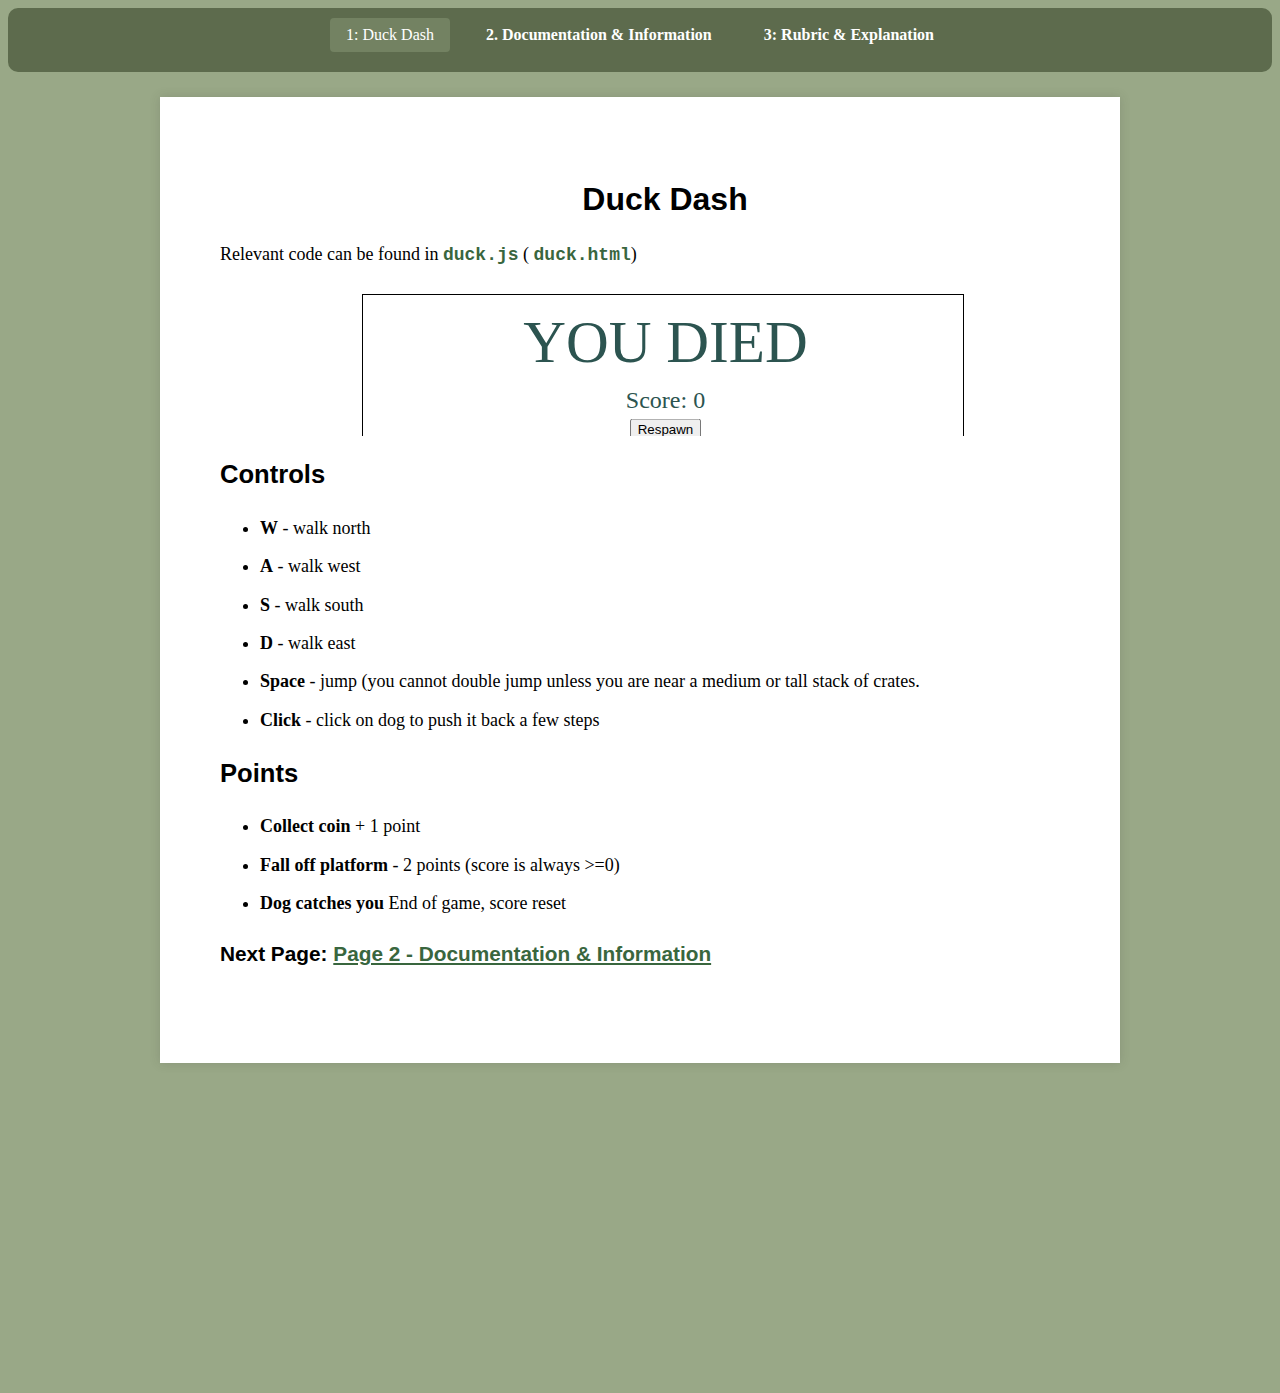
==== commit 2539e00a: "debugging deployment" ====
--- a/index.html
+++ b/index.html
@@ -17,14 +17,13 @@
         <nav class="top-nav__menu">
             <ul class="top-nav__list">
                 <li class="top-nav__item top-nav__selected">1: Duck Dash</li>
-                <li class="top-nav__item top-nav__unselected"><a href="../../docs/2/">2. Documentation & Information</a>
-                </li>
-                <li class="top-nav__item top-nav__unselected"><a href="../../docs/3/">3: Rubric & Explanation</a></li>
+                <li class="top-nav__item top-nav__unselected"><a href="./docs/2/">2. Documentation & Information</a></li>
+                <li class="top-nav__item top-nav__unselected"><a href="./docs/3/">3: Rubric & Explanation</a></li>
             </ul>
         </nav>
     </header>
     <div class="container container--outer">
-
+        
         <div class="maincolumn">
             <main class="main" role="main">
                 <article class="post">
@@ -34,11 +33,11 @@
 
 
                     <div class="content post__content clearfix">
-                        <p style="text-align: center">Relevant code can be found in
-                            <a href="../../assets/duck.js" class="for_students">duck.js</a> (
-                            <a href="../../assets/duck.html" class="for_students">duck.html</a>)
+                        <p>Relevant code can be found in
+                            <a href="./assets/duck.js" class="for_students">duck.js</a> (
+                            <a href="./assets/duck.html" class="for_students">duck.html</a>)
                         </p>
-                        <iframe title="duck" src="../../assets/duck.html" class="includebox includebox-standard"
+                        <iframe title="duck" src="./assets/duck.html" class="includebox includebox-standard"
                             width="70%" height="70%" scrolling="no" frameborder="0"></iframe>
 
                         <h2>Controls </h2>
@@ -47,8 +46,7 @@
                             <li><strong>A</strong> - walk west</li>
                             <li><strong>S</strong> - walk south</li>
                             <li><strong>D</strong> - walk east</li>
-                            <li><strong>Space</strong> - jump (you cannot double jump unless you are near a medium or
-                                tall stack of crates.</li>
+                            <li><strong>Space</strong> - jump (you cannot double jump unless you are near a medium or tall stack of crates.</li>
                             <li><strong>Click</strong> - click on dog to push it back a few steps</li>
                         </ul>
                         <h2>Points </h2>
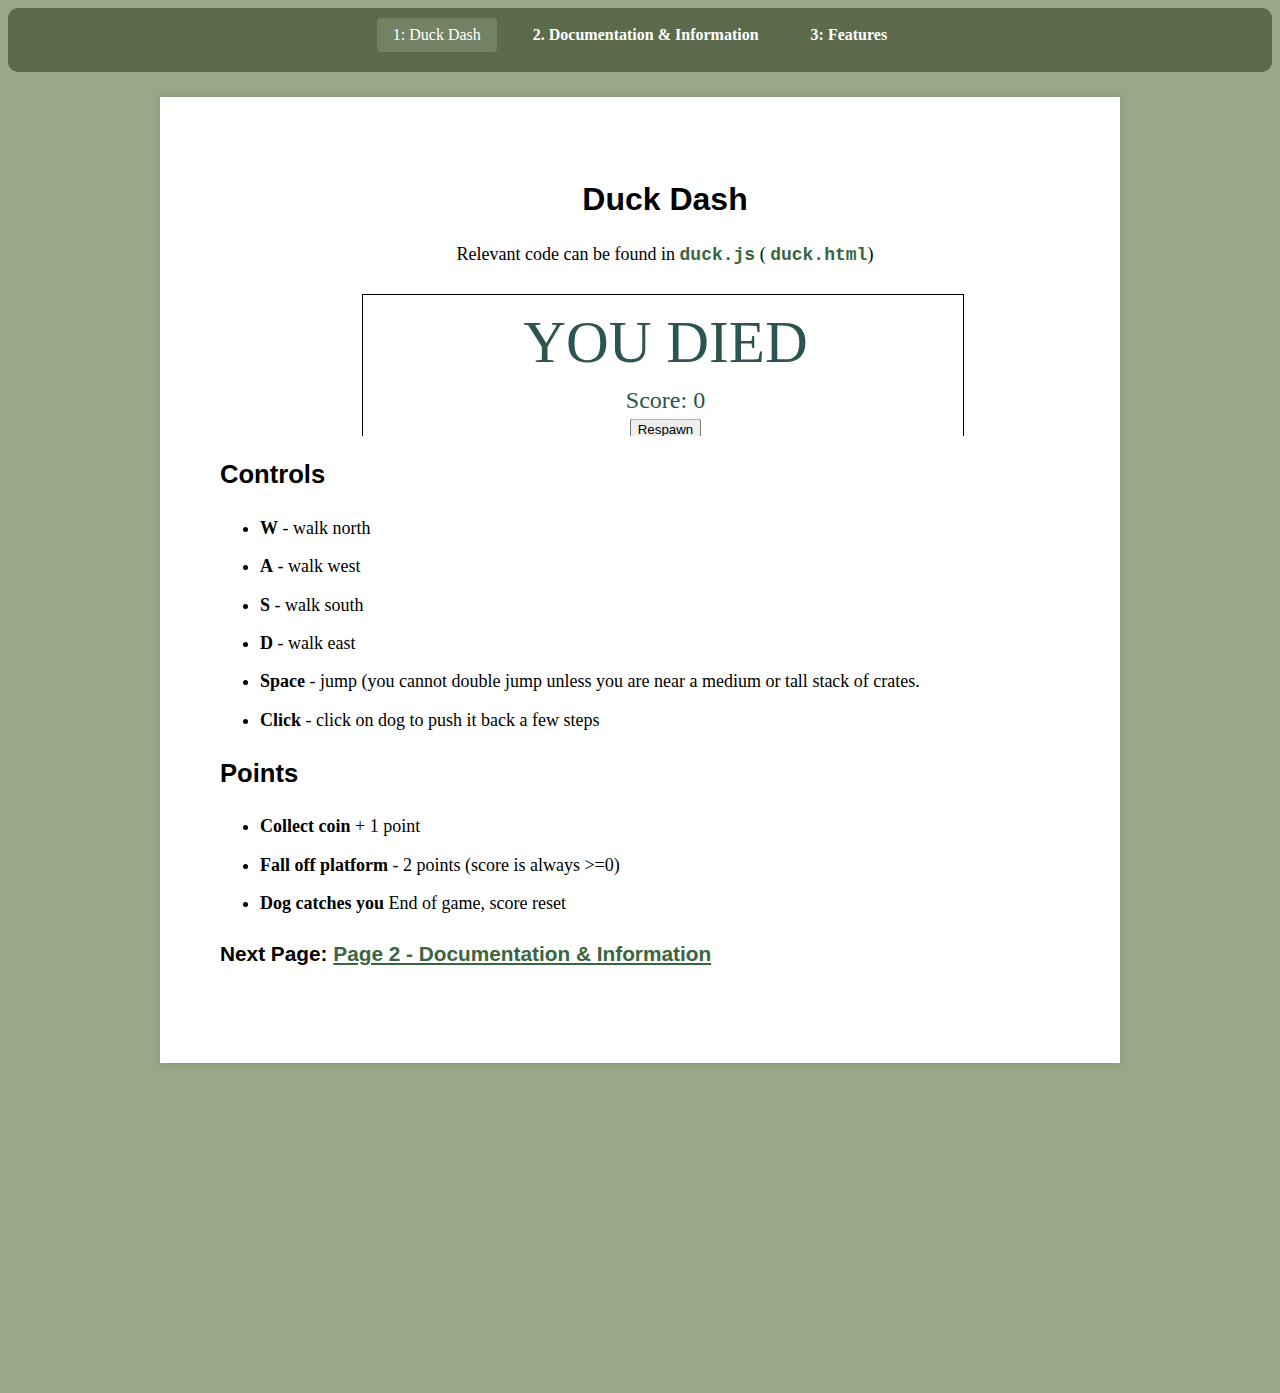
==== commit 179d6fb1: "style finishes" ====
--- a/index.html
+++ b/index.html
@@ -18,7 +18,7 @@
             <ul class="top-nav__list">
                 <li class="top-nav__item top-nav__selected">1: Duck Dash</li>
                 <li class="top-nav__item top-nav__unselected"><a href="./docs/2/">2. Documentation & Information</a></li>
-                <li class="top-nav__item top-nav__unselected"><a href="./docs/3/">3: Rubric & Explanation</a></li>
+                <li class="top-nav__item top-nav__unselected"><a href="./docs/3/">3: Features</a></li>
             </ul>
         </nav>
     </header>
@@ -33,7 +33,7 @@
 
 
                     <div class="content post__content clearfix">
-                        <p>Relevant code can be found in
+                        <p style="text-align: center">Relevant code can be found in
                             <a href="./assets/duck.js" class="for_students">duck.js</a> (
                             <a href="./assets/duck.html" class="for_students">duck.html</a>)
                         </p>
